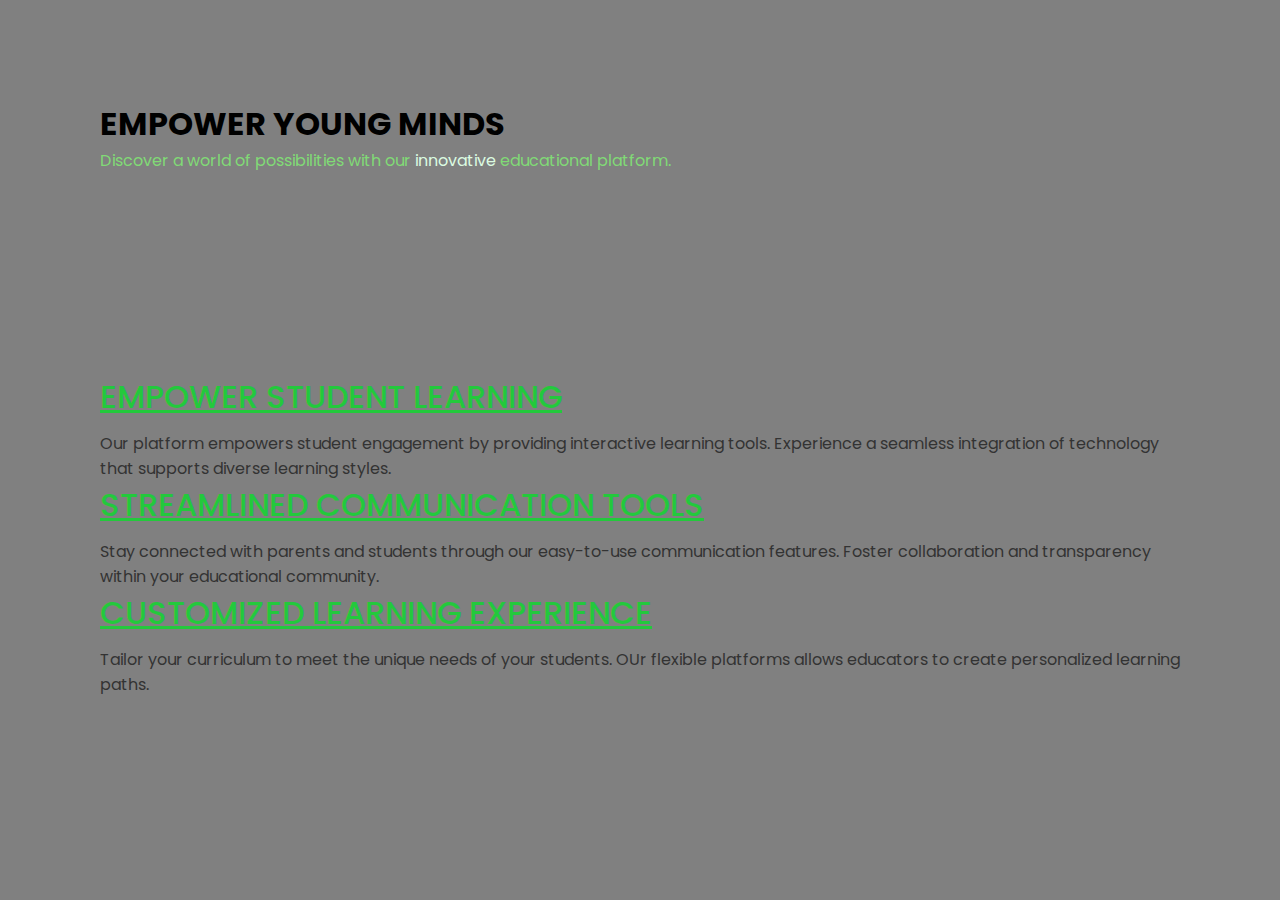
==== 3-Projects/app1/index.html @ 65e7a5f3 "css" ====
<!DOCTYPE html>
<html lang="en">
  <head>
    <meta charset="UTF-8" />
    <meta name="viewport" content="width=device-width, initial-scale=1.0" />
    <title>Empower Young Minds</title>
    <link rel="preconnect" href="https://fonts.googleapis.com" />
    <link rel="preconnect" href="https://fonts.gstatic.com" crossorigin />
    <link
      href="https://fonts.googleapis.com/css2?family=Poppins:wght@100;200;300;400;500;600;700;800;900&display=swap"
      rel="stylesheet"
    />
    <link rel="stylesheet" href="styles.css" />
    <link
      rel="stylesheet"
      href="https://cdnjs.cloudflare.com/ajax/libs/font-awesome/6.0.0/css/all.min.css"
    />
  </head>
  <body>
    <!-- 1. Selectors & Basic Properties - Hero Section -->
    <header class="hero">
      <h1 class="hero__title">EMPOWER YOUNG MINDS</h1>
      <p class="hero__description"> Discover a world of possibilities with our 
        <span id="hero__highlight">innovative</span>
        educational platform.
      </p>
    </header>


    <!-- 2. Fonts - Features Section -->
    <section class="feature">
      <div class="feature__container">
        <div class="feature__item">
          <h2 class="feature__title feature__title--selected"> Empower Student Learning </h2>
          <p> Our platform empowers student engagement by providing interactive learning tools. Experience a seamless integration of technology that supports  diverse learning styles. </p>
        </div>
      </div>
      <div class="feature__container">
        <div class="feature__item">
          <h2 class="feature__title feature__title--selected"> Streamlined Communication Tools </h2>
          <p> Stay connected with parents  and students  through our easy-to-use communication features. Foster  collaboration and transparency  within  your educational community. </p>
        </div>
      </div>
      <div class="feature__container">
        <div class="feature__item">
          <h2 class="feature__title feature__title--selected"> Customized Learning  Experience </h2>
          <p> Tailor your  curriculum  to meet  the unique  needs  of your students.  OUr flexible platforms allows educators  to create personalized learning paths. </p>
        </div>
      </div>

    </section>
  </body>
</html>
---- 3-Projects/app1/styles.css ----
/* ================================ */
/* 1. Selectors & Basic Properties - Hero Section */
/* ================================ */
* {
    margin: 0;
    padding: 0;
}

/* Element Selector */
body {
    font-family: "Poppins", Times, serif;
    background-color: grey; /* #f7f7f7; */
    color: #333;
}

/* Class Selector */
.hero {
    padding: 100px;
}

.hero__title {
    color: black;
}

.hero__description {
    color: #81da76;
}

/* Class Selector */
#hero__highlight {
    color: #dbfbe0;
}

/* ================================ */
/* 2. Fonts - Features Section */
/* ================================ */

.feature {
    padding: 100px;
}

.feature__title  {
    padding: 30x 0; 
}

.feature__title {
    font-size: 2rem;
    font-weight: 500;
    text-transform: uppercase; 
    color: #23c93c;
    margin-bottom: 10px;
}

.feature__title--selected {
    text-decoration: underline;
}

.feature__description {
    /* text-align: right; */
    /* letter-spacing: 0.5rem; */
    /* line-height: 2.4rem; */
    /* word-spacing: 3rem; */
    /* white-spacing: nowrap; */
}
/* ================================ */
/* 3. Colors - Call to Action Section */
/* ================================ */

/* ================================ */
/* 5. Flex - Programs Section */
/* ================================ */

/* ================================ */
/* 6. HTML Elements & Images - Form Section */
/* ================================ */

/* ================================ */
/* 8. Images and Final Styling */
/* ================================ */

/* ================================ */
/* 9. Navbar and Footer Section */
/* ================================ */
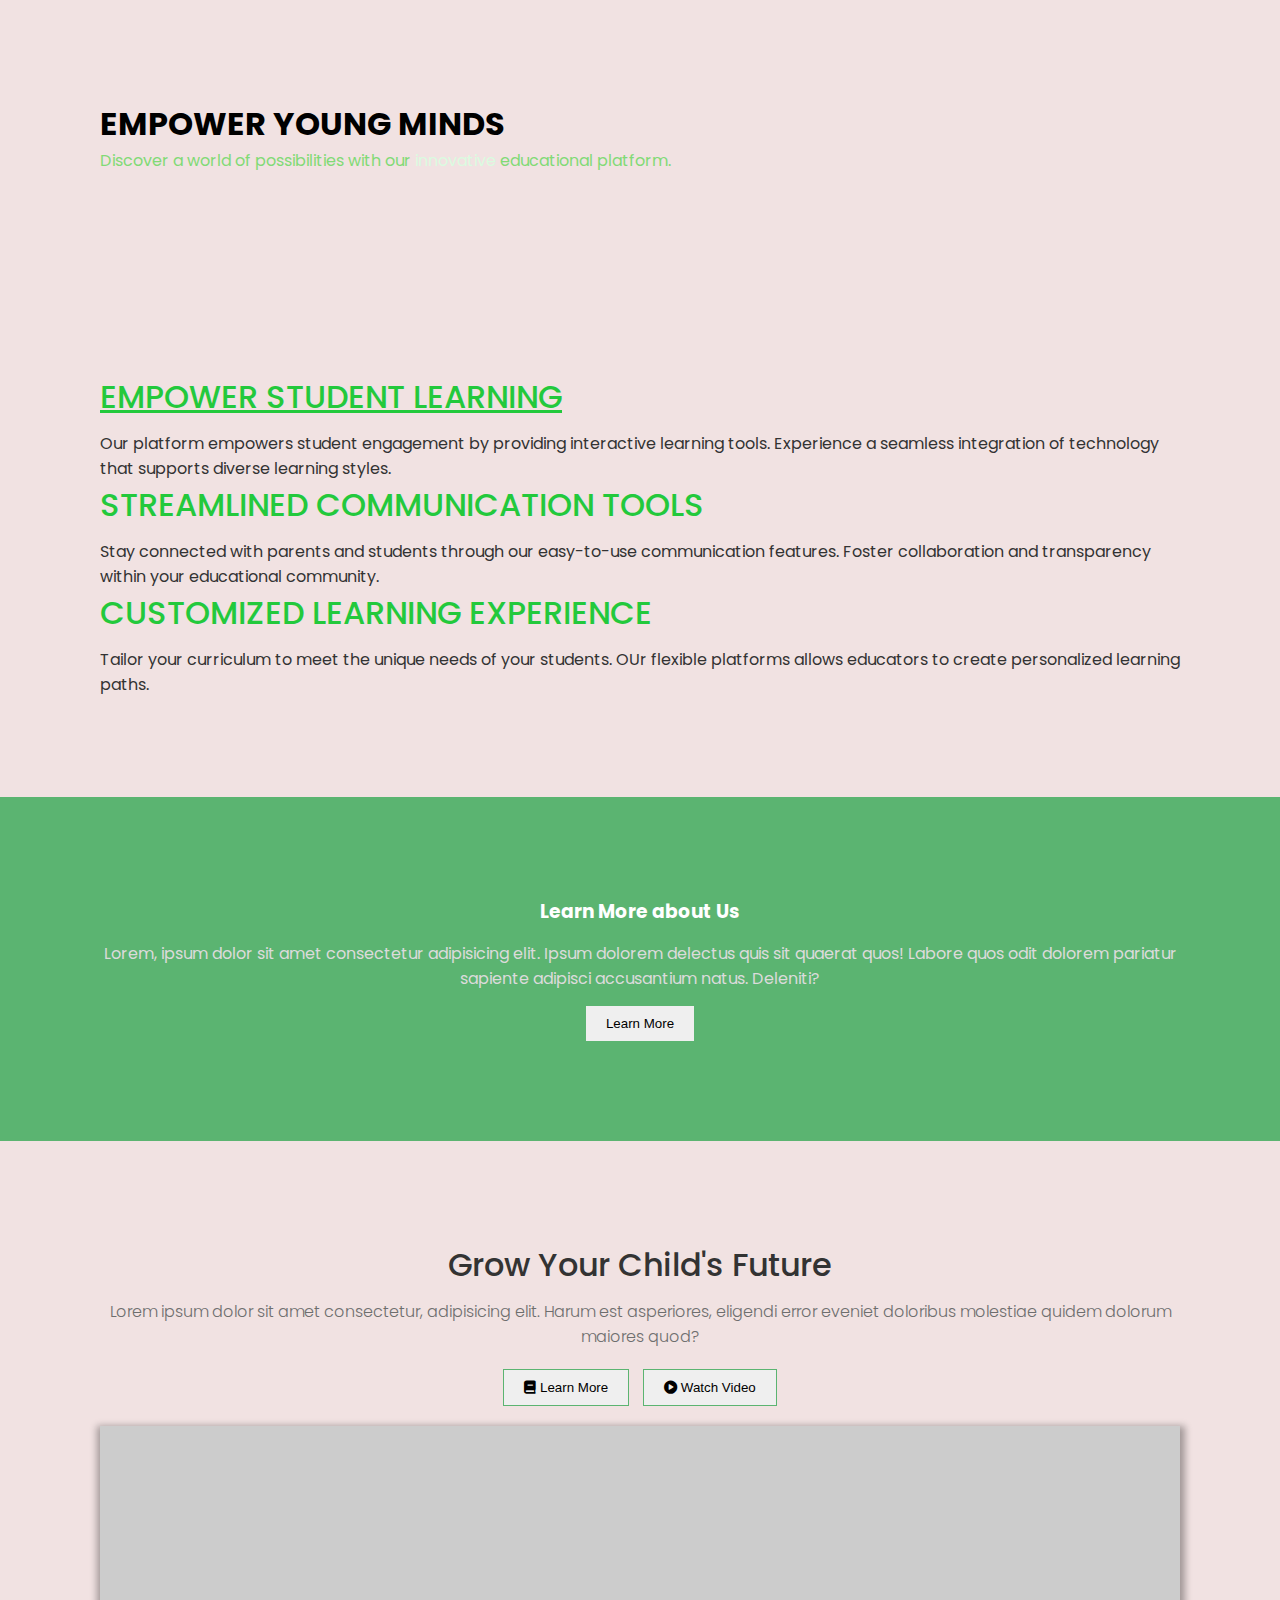
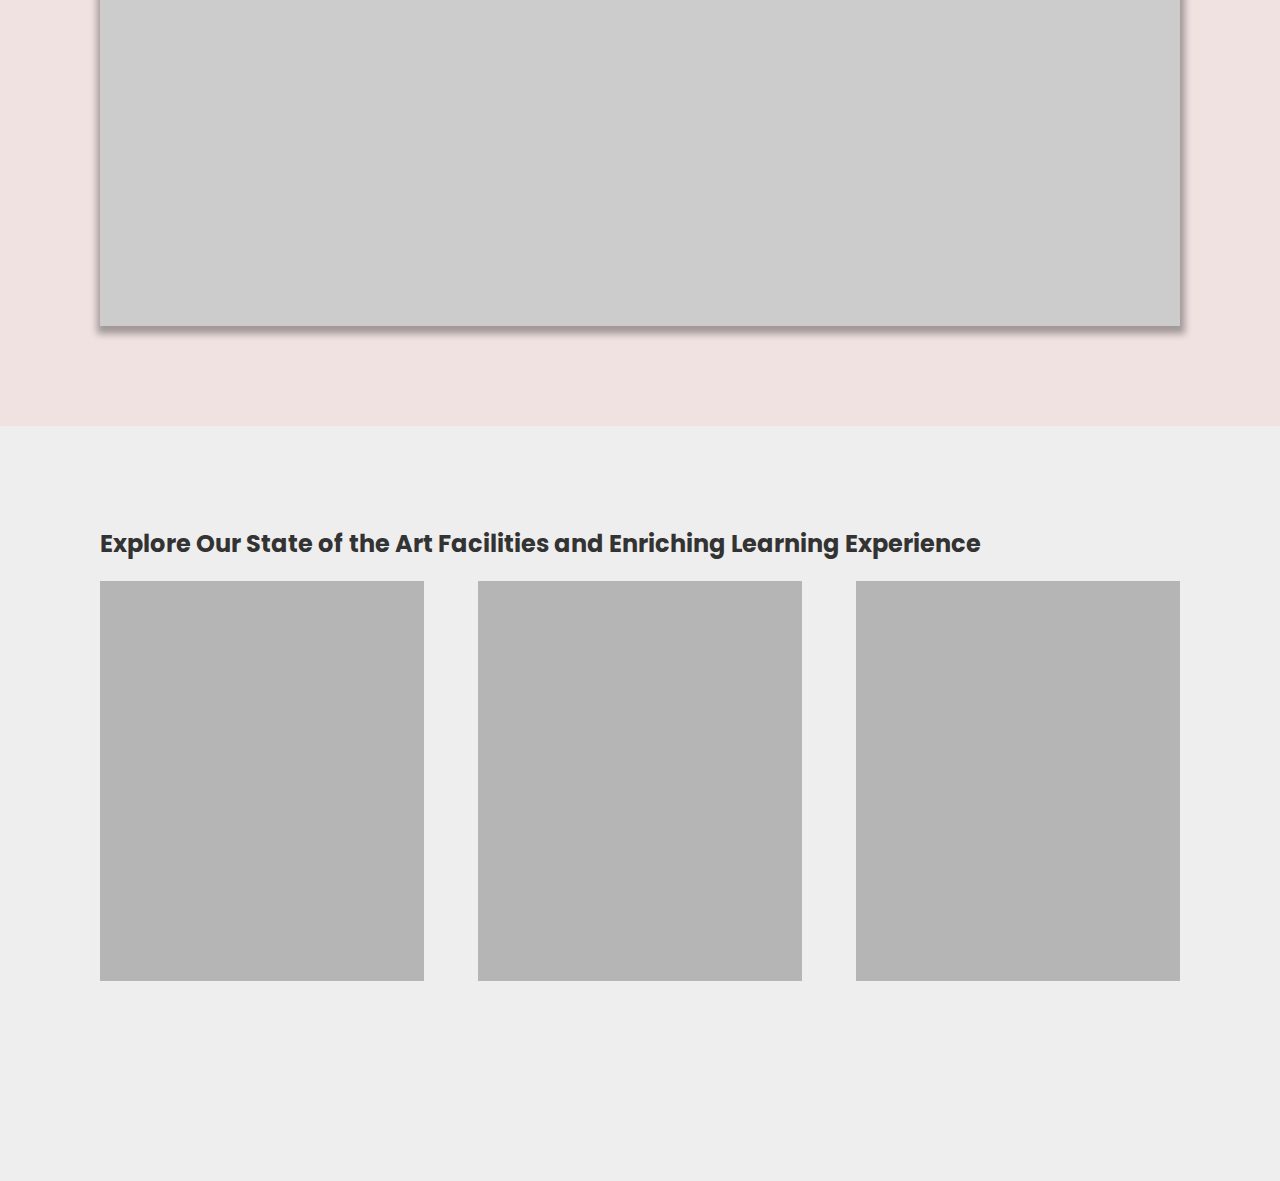
==== commit 3df91285: "colors, box Model, Flexbox in CSS" ====
--- a/3-Projects/app1/index.html
+++ b/3-Projects/app1/index.html
@@ -37,17 +37,52 @@
       </div>
       <div class="feature__container">
         <div class="feature__item">
-          <h2 class="feature__title feature__title--selected"> Streamlined Communication Tools </h2>
+          <h2 class="feature__title"> Streamlined Communication Tools </h2>
           <p> Stay connected with parents  and students  through our easy-to-use communication features. Foster  collaboration and transparency  within  your educational community. </p>
         </div>
       </div>
       <div class="feature__container">
         <div class="feature__item">
-          <h2 class="feature__title feature__title--selected"> Customized Learning  Experience </h2>
+          <h2 class="feature__title"> Customized Learning  Experience </h2>
           <p> Tailor your  curriculum  to meet  the unique  needs  of your students.  OUr flexible platforms allows educators  to create personalized learning paths. </p>
         </div>
       </div>
+    </section>
 
-    </section>
+    <!-- 3. Colors - Call to Action Section -->
+     <section class="cta">
+      <h3 class="cta__title">Learn More about Us</h3>
+        <p class="cta__description">
+          Lorem, ipsum dolor sit amet consectetur adipisicing elit. Ipsum dolorem delectus quis sit quaerat quos! Labore quos odit dolorem pariatur sapiente adipisci accusantium natus. Deleniti?
+        </p>
+        <button class="cta__button cta__button--primary">Learn More</button>
+     </section>
+
+     <!-- 4. Box Model- Video Section  -->
+      <section class="video">
+        <h3 class="video__title"> Grow Your Child's Future </h3>
+        <p class="video__description">Lorem ipsum dolor sit amet consectetur, adipisicing elit. Harum est asperiores, eligendi error eveniet doloribus molestiae quidem dolorum maiores quod?</p>
+        <div class="video__controls">
+          <button class="video__button video__button--primary">
+            <i class="fas fa-book"></i> Learn More
+          </button>
+          <button class="video__button video__button--secondary">
+            <i class="fas fa-play-circle"></i> Watch Video
+          </button>
+        </div>
+        <div class="video__container"></div>
+      </section>
+
+      <!-- 5. Flex - Programs Section -->
+       <section class="programs">
+        <h2>
+          Explore Our State of the Art Facilities and Enriching Learning Experience 
+        </h2>
+        <div class="programs__cards">
+          <div class="programs__card"></div>
+          <div class="programs__card"></div>
+          <div class="programs__card"></div>
+        </div>
+       </section>
   </body>
 </html>
--- a/3-Projects/app1/styles.css
+++ b/3-Projects/app1/styles.css
@@ -1,15 +1,18 @@
 /* ================================ */
 /* 1. Selectors & Basic Properties - Hero Section */
 /* ================================ */
+
+/* Universal Selector */
 * {
+    padding: 0;
     margin: 0;
-    padding: 0;
+    box-sizing: border-box;
 }
 
 /* Element Selector */
 body {
     font-family: "Poppins", Times, serif;
-    background-color: grey; /* #f7f7f7; */
+    background-color: #f1e2e2; 
     color: #333;
 }
 
@@ -65,10 +68,96 @@
 /* ================================ */
 /* 3. Colors - Call to Action Section */
 /* ================================ */
+.cta {
+    padding: 100px;
+    background-color: #5bb471;
+    color: #fff;
+    text-align: center;
+}
+
+.cta__description {
+    padding: 15px 0;
+    color: #dbdbdb;
+}
+
+button {
+    color: none;
+    border: none;
+}
+
+.cta__button {
+    padding: 10px 20px;
+}
+
+/* ================================ */
+/* 3. 4. Box Model- Video Section */
+/* ================================ */
+.video{
+    text-align: center;
+    padding: 100px;
+    font-weight: 500;
+}
+
+.video__title {
+    font-size: 32px;
+    font-weight: 500;
+}
+
+.video__description {
+    margin-top: 10px;
+    font-weight: 300;
+    color: #6e6e6e;
+}
+
+.video__controls {
+    margin-top: 20px;
+}
+
+.video__button {
+    border: 1px solid #5bb471;
+    background-color: none;
+    padding: 10px 20px;
+}
+
+.video__button--primary {
+    margin-right: 10px;
+}
+
+.video__container {
+    margin-top : 20px;
+    background-color: #ccc; 
+    width: 100%;
+    height: 500px;
+    box-shadow: 1px 4px 7px 4px rgba(0, 0, 0, 0.33);
+}
+
+
 
 /* ================================ */
 /* 5. Flex - Programs Section */
 /* ================================ */
+
+.programs {
+    padding: 100px;
+    background-color: #eee;
+    padding-bottom: 200px;
+
+}
+
+.programs__cards {
+    display: flex;
+    justify-content: space-between;
+    /* align-items: center; */
+    gap: 20px;
+    margin-top: 20px;
+}
+
+.programs__card {
+    background-color: #b5b5b5;
+    padding: 30px;
+    flex-basis: 30%;
+    height: 400px;
+}
 
 /* ================================ */
 /* 6. HTML Elements & Images - Form Section */
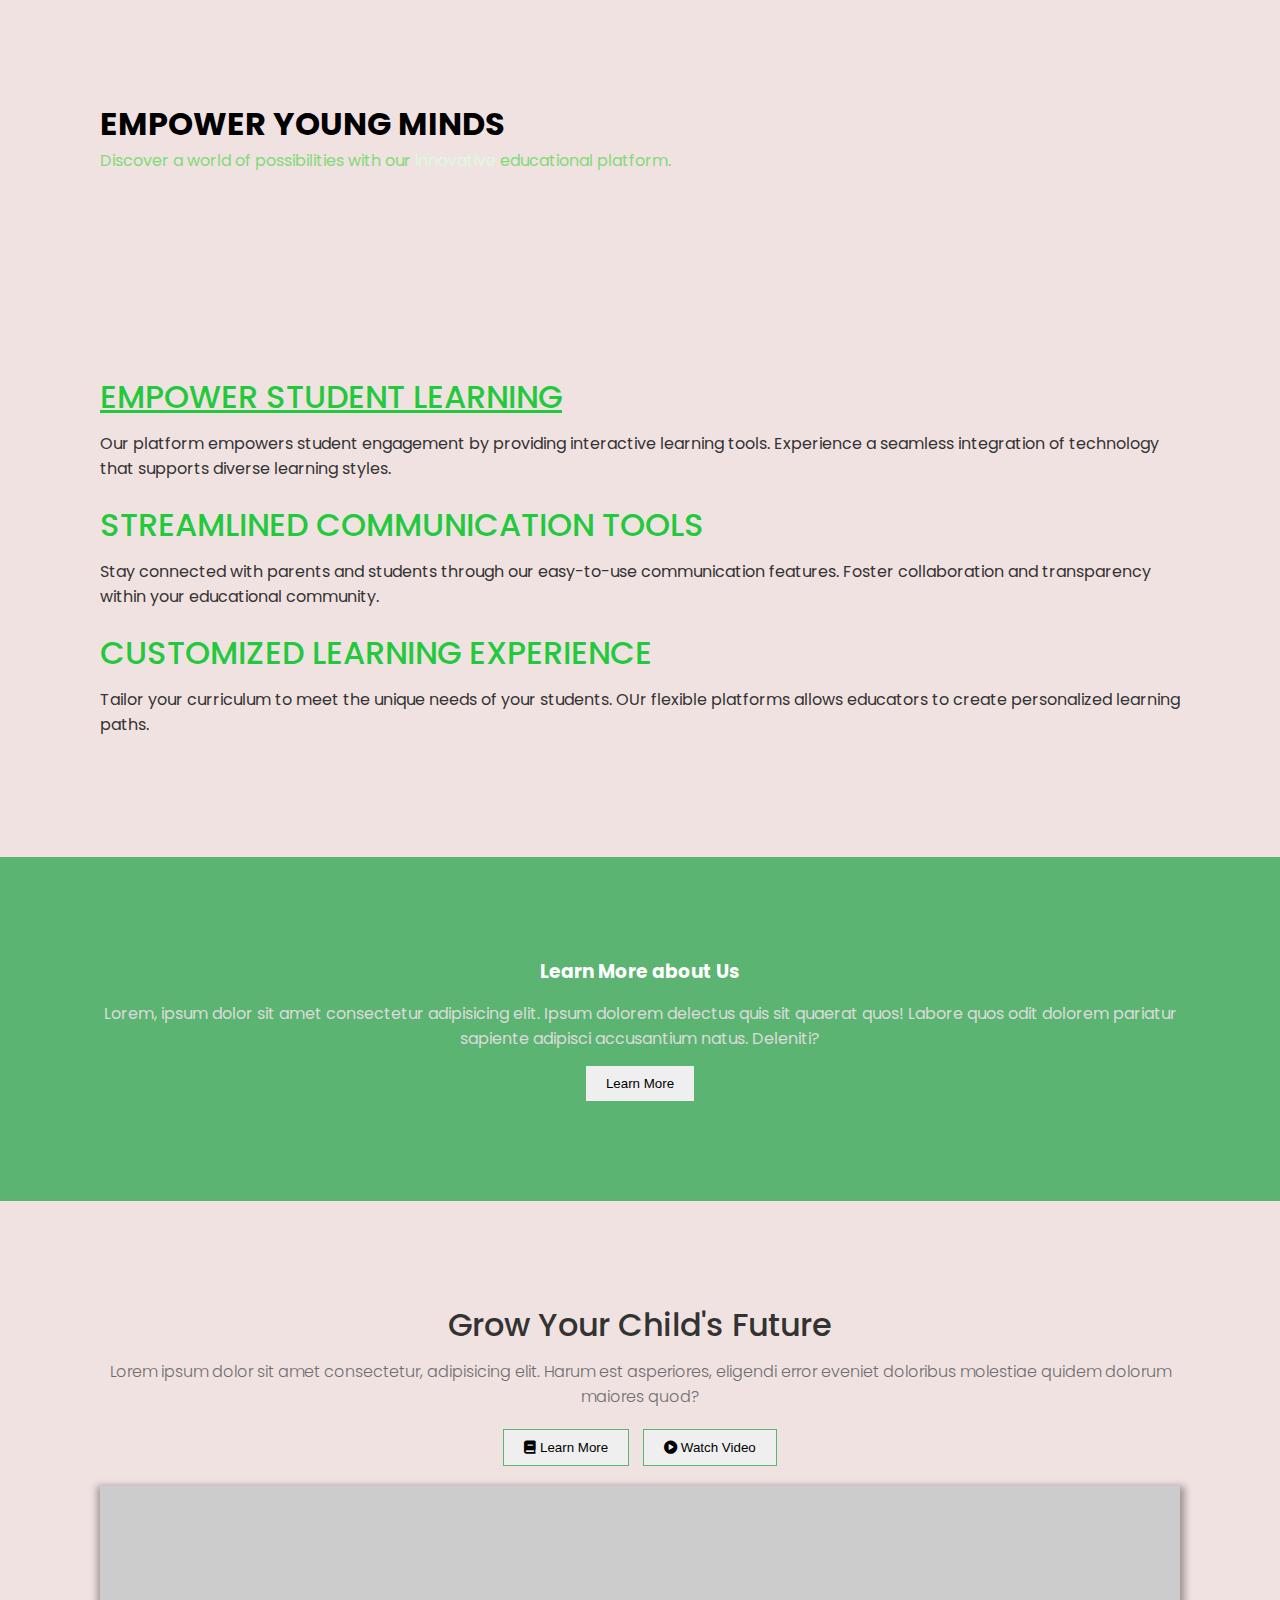
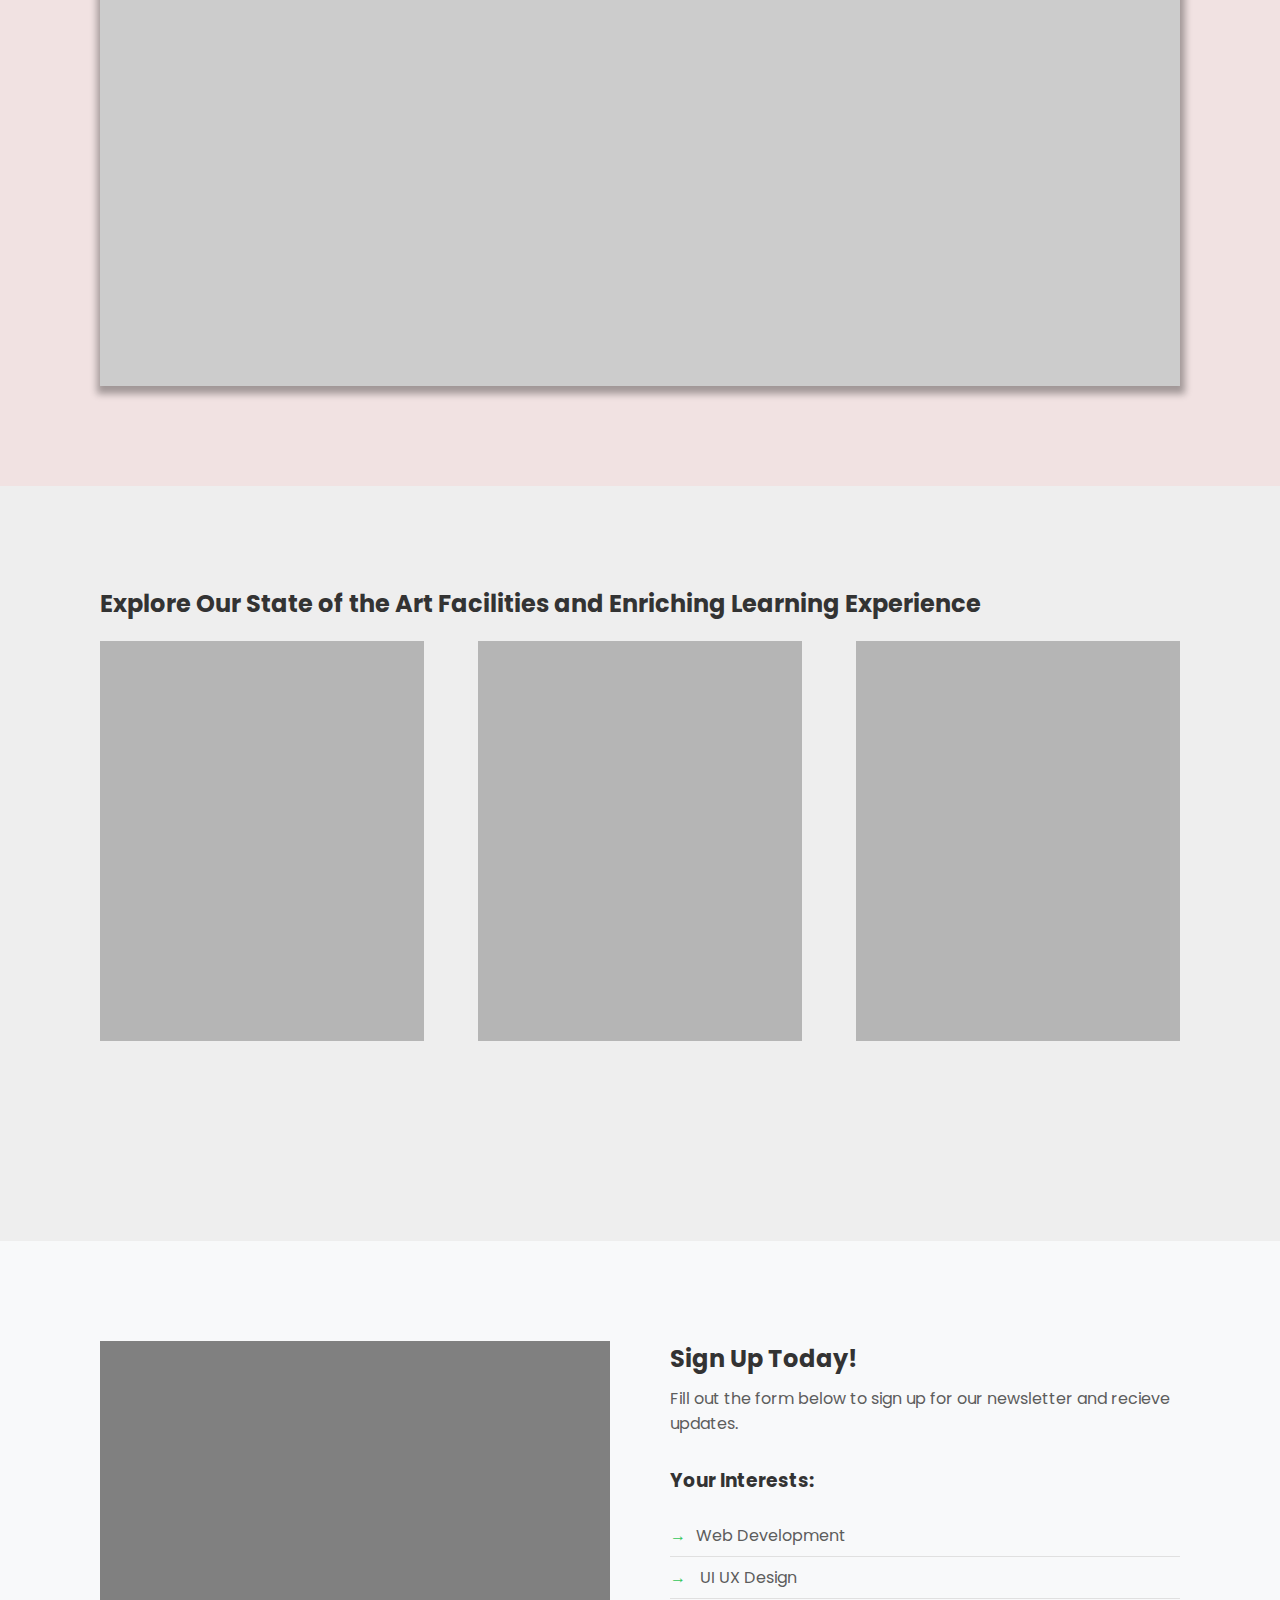
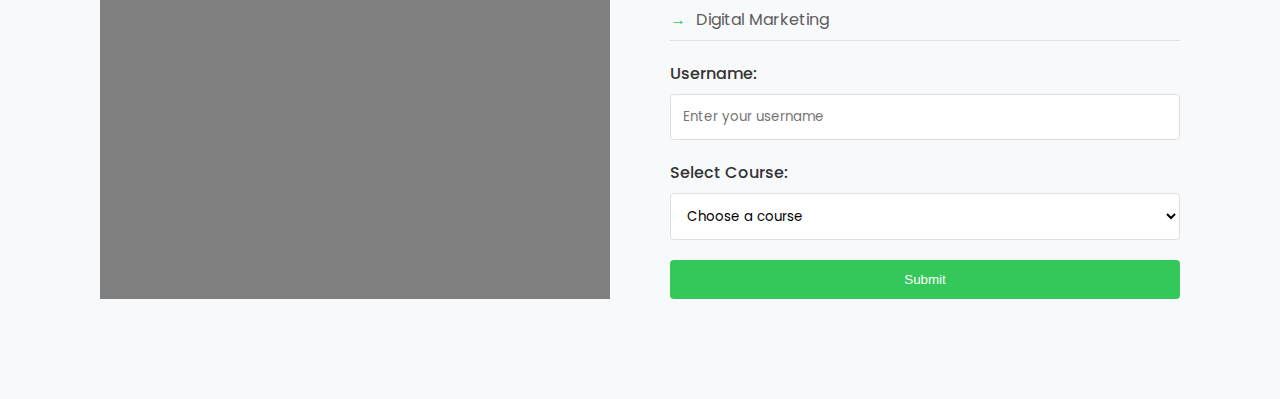
==== commit 027d21af: "css forum" ====
--- a/3-Projects/app1/index.html
+++ b/3-Projects/app1/index.html
@@ -84,5 +84,42 @@
           <div class="programs__card"></div>
         </div>
        </section>
+
+       <!-- 6. HTML Elements & Images - Form Section  -->
+        <section class="element">
+          <div class="element__left">
+            <div class="element__placeholder">  
+            </div>
+          </div>
+          <div class="element__right">
+            <h2>Sign Up Today!</h2>
+            <p class="element__subtitle">Fill out the form below to sign up for our newsletter and recieve updates.</p>
+            <form class="element__form">
+              <h3>Your Interests:</h3>
+              <ul class="element__list">
+                <li class="element__list-item">Web Development</li>
+                <li class="element__list-item"> UI UX Design</li>
+                <li class="element__list-item">Digital Marketing</li>
+              </ul>
+
+              <div class="element__form-group">
+                <label for="username"> Username: </label>
+                <input type="text" id="username" placeholder="Enter your username">
+              </div>
+
+              <div class="element__form-group">
+                <label for="username"> Select Course: </label>
+                <select  id="course">
+                  <option value="">Choose a course</option>
+                  <option value="web">Web Development</option>
+                  <option value="ui">UI UX Design</option>
+                  <option value="digital">Digital Marketing</option>
+                </select>
+              </div>
+
+              <button type="submit" class="element__button">Submit</button>
+            </form>
+          </div>
+        </section>
   </body>
 </html>
--- a/3-Projects/app1/styles.css
+++ b/3-Projects/app1/styles.css
@@ -40,6 +40,10 @@
 
 .feature {
     padding: 100px;
+}
+
+.feature__container{
+    margin-bottom: 20px;
 }
 
 .feature__title  {
@@ -162,6 +166,106 @@
 /* ================================ */
 /* 6. HTML Elements & Images - Form Section */
 /* ================================ */
+.element {
+    display: flex;
+    justify-content: space-between;
+    padding: 100px;
+    gap: 60px;
+    background-color: #f8f9fa;
+}
+
+.element__left {
+    flex: 1;
+}
+
+.element__right {
+    flex: 1;
+}
+
+.element__subtitle {
+    color: #5d5d5d;
+    margin-top: 10px;
+    margin-bottom: 30px;
+}
+
+.element__form {
+    display: flex;
+    flex-direction: column;
+    gap: 20px;
+}
+
+.element__placeholder {
+    background-color: grey;
+    width: 100%;
+    height: 100%;
+}
+
+.element__list {
+    list-style-type: none;
+    padding-left: 0;
+}
+
+.element__list-item {
+    padding: 8px 0;
+    border-bottom: 1px solid #e0e0e0;
+    color: #5d5d5d;
+}
+
+.element__list-item:before {
+    content: "→";
+    margin-right: 10px;
+    color: #34c759;
+}
+
+.element__form-group {
+    display: flex;
+    flex-direction: column;
+    gap: 8px;
+}
+
+.element__form-group label {
+    color: #333;
+    font-weight: 500;
+}
+
+.element__form-group input,
+.element__form-group select {
+    padding: 12px;
+    border: 1px solid #e0e0e0;
+    border-radius: 4px;
+    font-family: inherit;
+}
+
+.element__form-group input:focus,
+.element__form-group select:focus {
+    outline: none;
+    border-color: #34c759;
+    box-shadow: 0 0 0 2px rgba(52, 199, 89, 0.2);
+}
+
+.element__form-group select {
+    cursor: pointer;
+    background-color: white;
+}
+
+.element__form-group option {
+    padding: 8px;
+}
+
+.element__button {
+    background-color: #34c759;
+    color: white;
+    padding: 12px 24px;
+    border: none;
+    border-radius: 4px;
+    cursor: pointer;
+    font-weight: 500;
+    transition: background-color 0.2s;
+}
+
+.element__button:hover {
+    background-color: #2db14e;
+}
 
 /* ================================ */
 /* 8. Images and Final Styling */
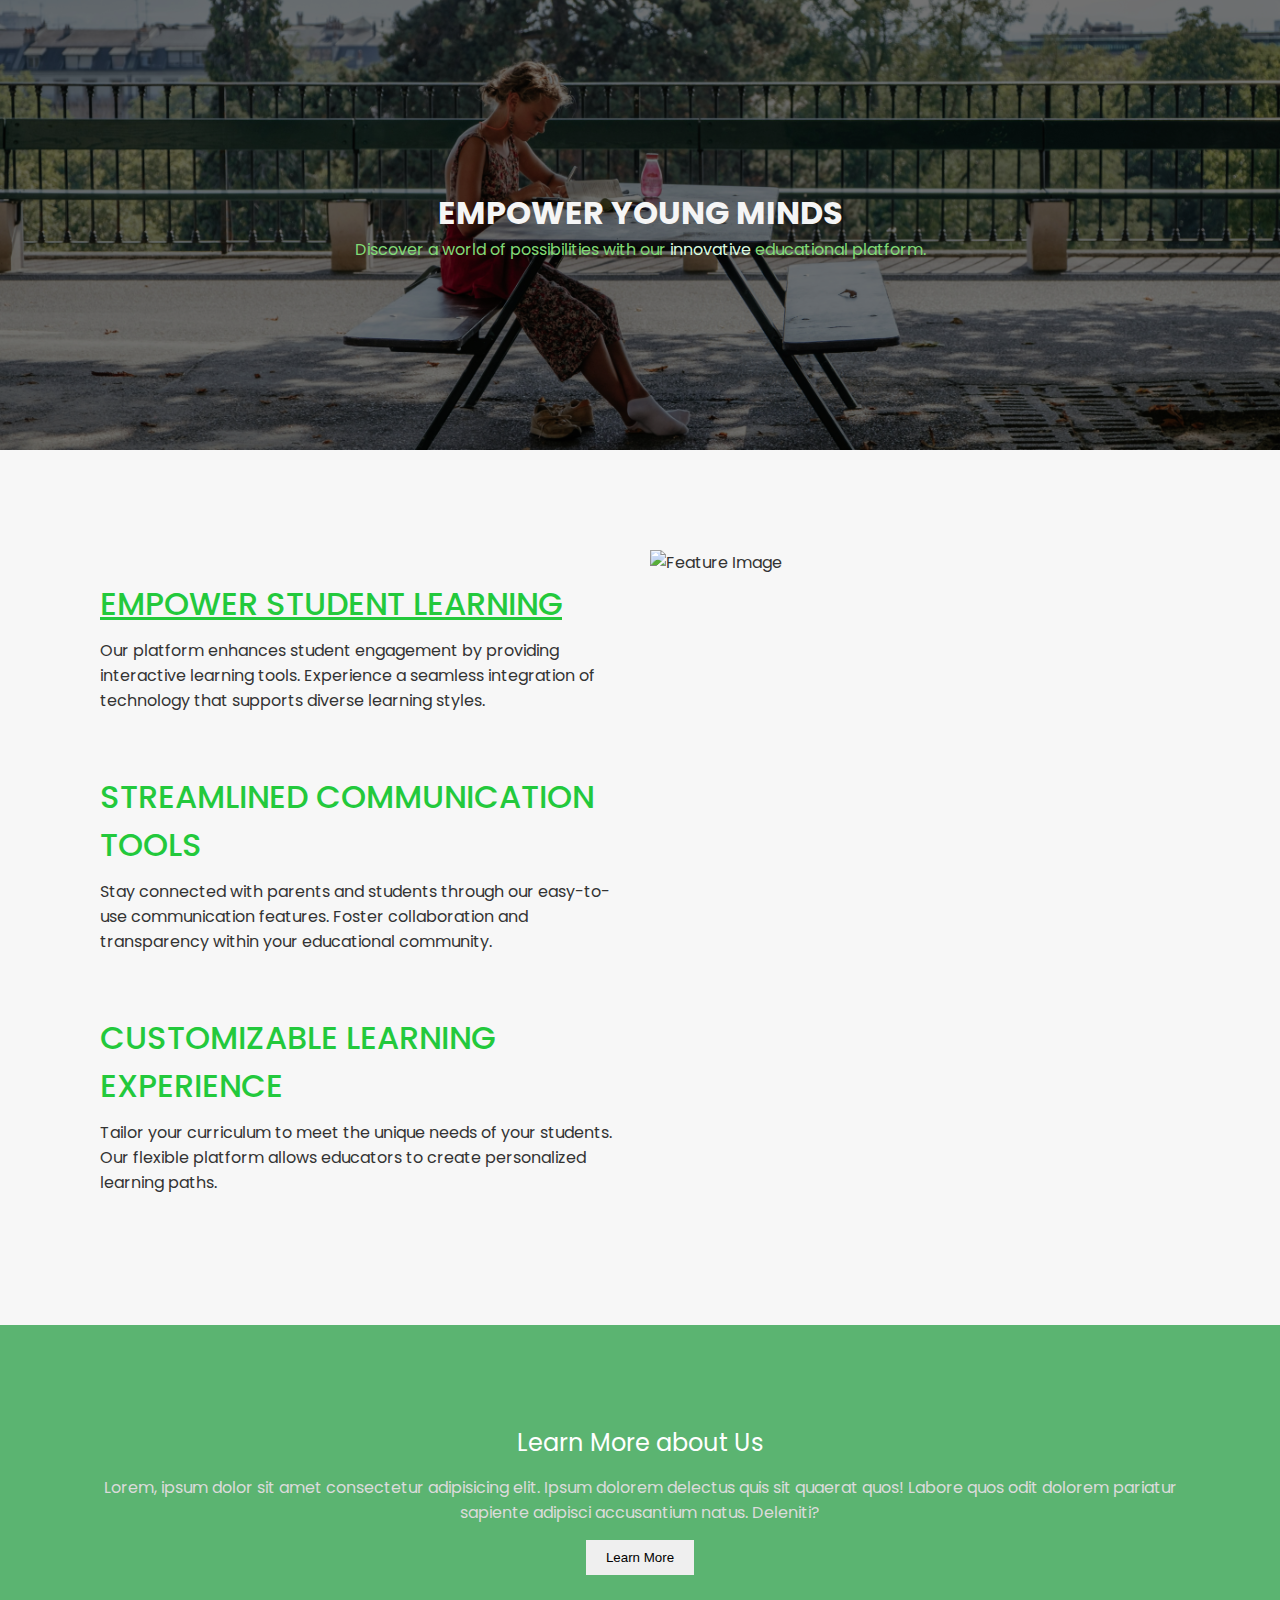
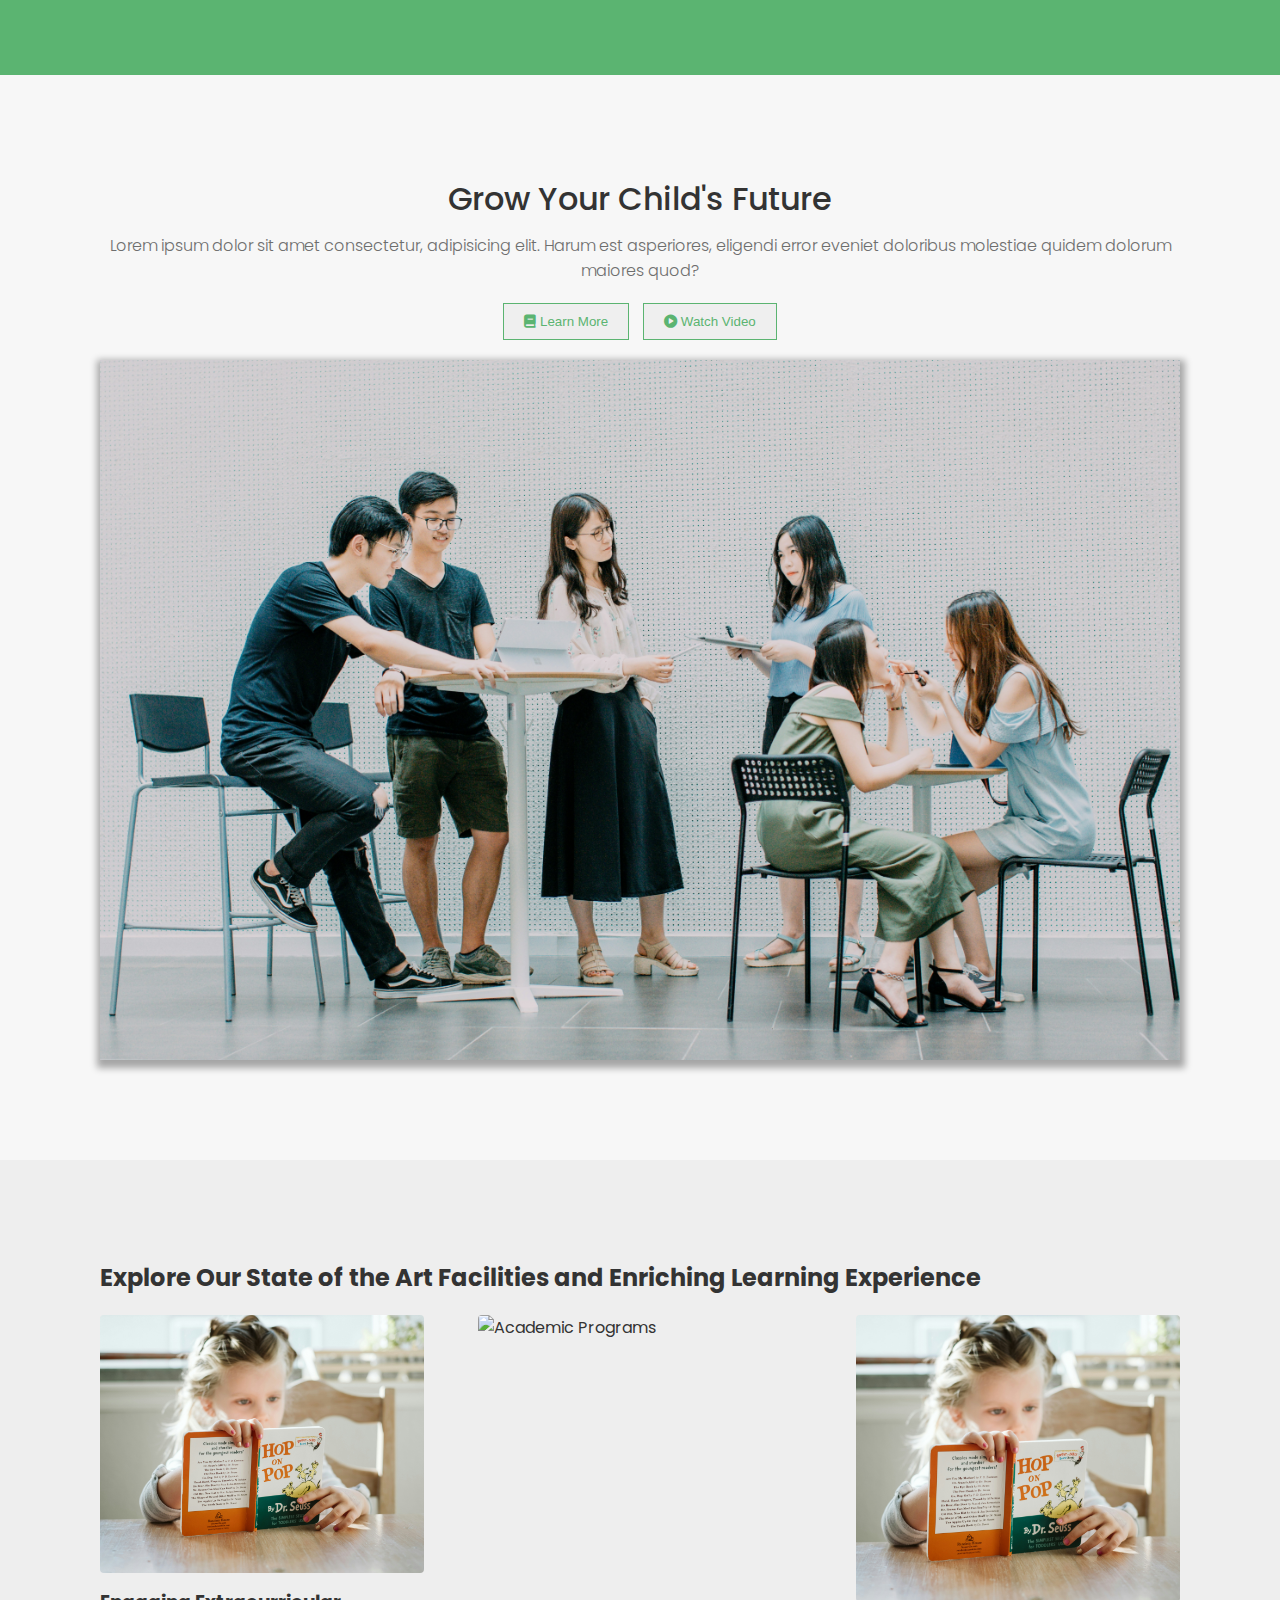
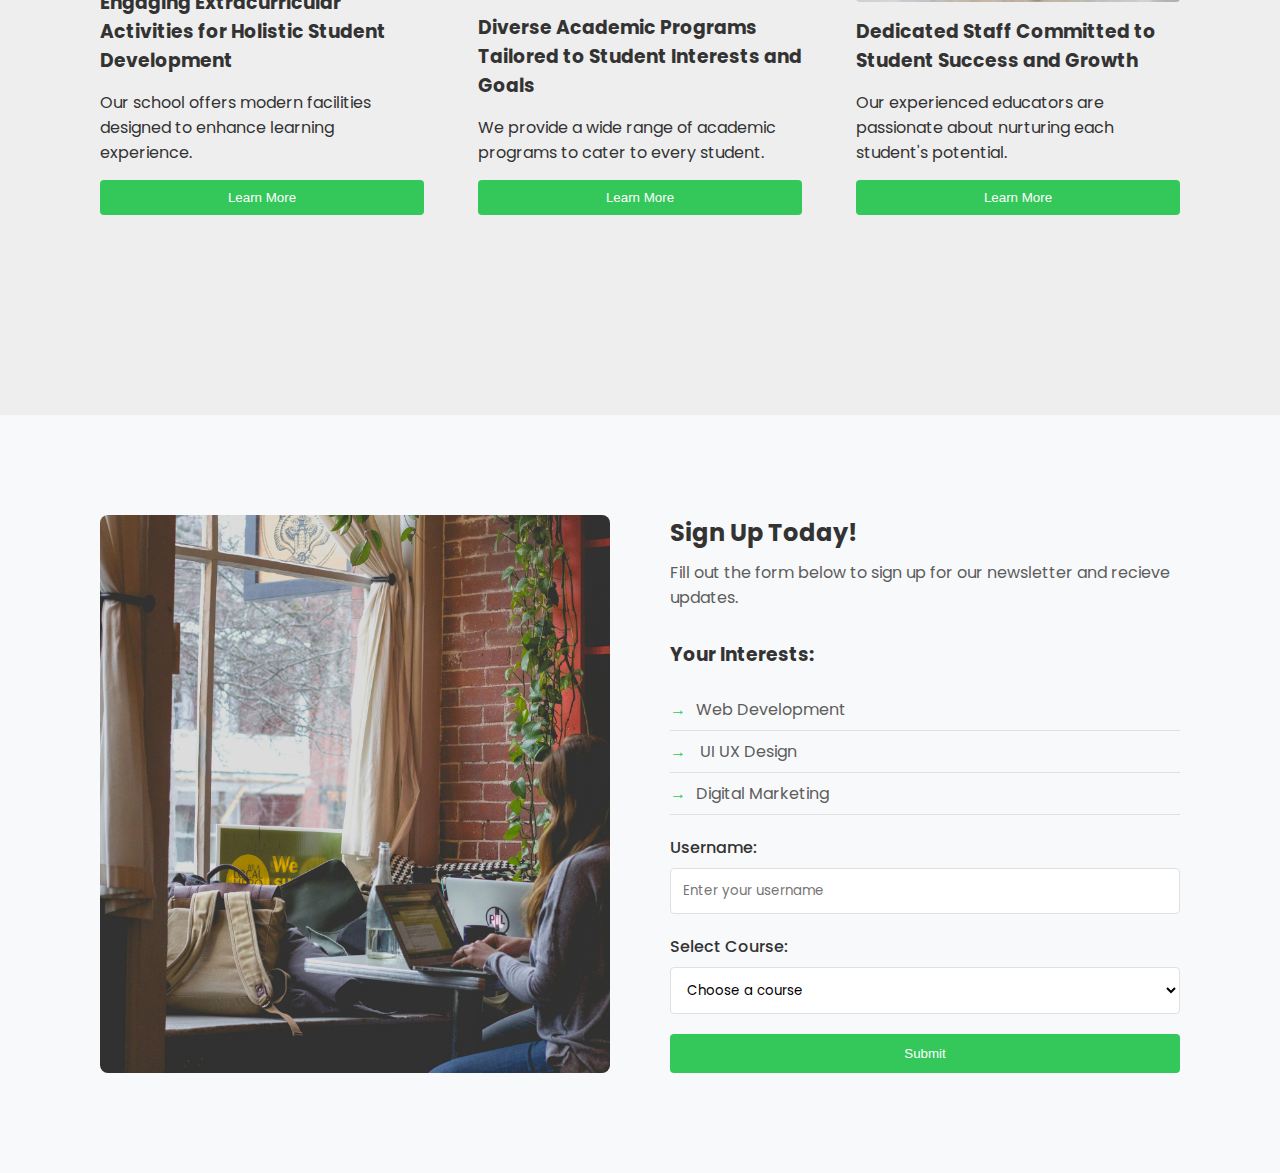
==== commit 232ff1a5: "Finalizing Images & internal content" ====
--- a/3-Projects/app1/index.html
+++ b/3-Projects/app1/index.html
@@ -31,21 +31,39 @@
     <section class="feature">
       <div class="feature__container">
         <div class="feature__item">
-          <h2 class="feature__title feature__title--selected"> Empower Student Learning </h2>
-          <p> Our platform empowers student engagement by providing interactive learning tools. Experience a seamless integration of technology that supports  diverse learning styles. </p>
+          <h2 class="feature__title feature__title--selected">
+            Empower Student Learning
+          </h2>
+          <p class="feature__description">
+            Our platform enhances student engagement by providing interactive
+            learning tools. Experience a seamless integration of technology that
+            supports diverse learning styles.
+          </p>
+        </div>
+        <div class="feature__item">
+          <h2 class="feature__title">Streamlined Communication Tools</h2>
+          <p class="feature__description">
+            Stay connected with parents and students through our easy-to-use
+            communication features. Foster collaboration and transparency within
+            your educational community.
+          </p>
+        </div>
+        <div class="feature__item">
+          <h2 class="feature__title">Customizable Learning Experience</h2>
+          <p class="feature__description">
+            Tailor your curriculum to meet the unique needs of your students.
+            Our flexible platform allows educators to create personalized
+            learning paths.
+          </p>
         </div>
       </div>
-      <div class="feature__container">
-        <div class="feature__item">
-          <h2 class="feature__title"> Streamlined Communication Tools </h2>
-          <p> Stay connected with parents  and students  through our easy-to-use communication features. Foster  collaboration and transparency  within  your educational community. </p>
-        </div>
-      </div>
-      <div class="feature__container">
-        <div class="feature__item">
-          <h2 class="feature__title"> Customized Learning  Experience </h2>
-          <p> Tailor your  curriculum  to meet  the unique  needs  of your students.  OUr flexible platforms allows educators  to create personalized learning paths. </p>
-        </div>
+
+      <div class="feature__image-container">
+        <img
+          class="feature__image"
+          src="images/features.jpg"
+          alt="Feature Image"
+        />
       </div>
     </section>
 
@@ -74,22 +92,62 @@
       </section>
 
       <!-- 5. Flex - Programs Section -->
-       <section class="programs">
+      <section class="programs">
         <h2>
-          Explore Our State of the Art Facilities and Enriching Learning Experience 
+          Explore Our State of the Art Facilities and Enriching Learning
+          Experience
         </h2>
         <div class="programs__cards">
-          <div class="programs__card"></div>
-          <div class="programs__card"></div>
-          <div class="programs__card"></div>
+          <div class="programs__card">
+            <img
+              class="programs__card-img"
+              src="images/program1.jpg"
+              alt="Learning Activities"
+            />
+            <h3>
+              Engaging Extracurricular Activities for Holistic Student Development
+            </h3>
+            <p>
+              Our school offers modern facilities designed to enhance learning
+              experience.
+            </p>
+            <button class="programs__button">Learn More</button>
+          </div>
+          <div class="programs__card">
+            <img
+              class="programs__card-img"
+              src="images/program2.jpg"
+              alt="Academic Programs"
+            />
+            <h3>
+              Diverse Academic Programs Tailored to Student Interests and Goals
+            </h3>
+            <p>
+              We provide a wide range of academic programs to cater to every
+              student.
+            </p>
+            <button class="programs__button">Learn More</button>
+          </div>
+          <div class="programs__card">
+            <img
+              class="programs__card-img"
+              src="images/program1.jpg"
+              alt="Learning Activities"
+            />
+            <h3>Dedicated Staff Committed to Student Success and Growth</h3>
+            <p>
+              Our experienced educators are passionate about nurturing each
+              student's potential.
+            </p>
+            <button class="programs__button">Learn More</button>
+          </div>
         </div>
-       </section>
+      </section>
 
        <!-- 6. HTML Elements & Images - Form Section  -->
         <section class="element">
           <div class="element__left">
-            <div class="element__placeholder">  
-            </div>
+            <img class="element__image" src="images/formimage.jpg" alt="Form Image" />
           </div>
           <div class="element__right">
             <h2>Sign Up Today!</h2>
--- a/3-Projects/app1/styles.css
+++ b/3-Projects/app1/styles.css
@@ -12,7 +12,7 @@
 /* Element Selector */
 body {
     font-family: "Poppins", Times, serif;
-    background-color: #f1e2e2; 
+    background-color: #f7f7f7; 
     color: #333;
 }
 
@@ -22,7 +22,7 @@
 }
 
 .hero__title {
-    color: black;
+    color: #f5f5f5;
 }
 
 .hero__description {
@@ -37,38 +37,34 @@
 /* ================================ */
 /* 2. Fonts - Features Section */
 /* ================================ */
-
 .feature {
     padding: 100px;
 }
-
-.feature__container{
-    margin-bottom: 20px;
-}
-
-.feature__title  {
-    padding: 30x 0; 
-}
-
+  
+.feature__item {
+    padding: 30px 0;
+}
+  
 .feature__title {
     font-size: 2rem;
     font-weight: 500;
-    text-transform: uppercase; 
+    text-transform: uppercase;
     color: #23c93c;
     margin-bottom: 10px;
 }
-
+  
 .feature__title--selected {
     text-decoration: underline;
 }
-
+  
 .feature__description {
     /* text-align: right; */
     /* letter-spacing: 0.5rem; */
     /* line-height: 2.4rem; */
     /* word-spacing: 3rem; */
-    /* white-spacing: nowrap; */
-}
+    /* white-space: pre-wrap; */
+}
+
 /* ================================ */
 /* 3. Colors - Call to Action Section */
 /* ================================ */
@@ -270,6 +266,121 @@
 /* ================================ */
 /* 8. Images and Final Styling */
 /* ================================ */
+.hero {
+    height: 50vh;
+    background-image: url("images/hero.jpg");
+    background-size: cover;
+    background-position: center;
+    background-color: rgba(0, 0, 0, 0.55);
+    background-blend-mode: overlay;
+    text-align: center;
+    align-content: center;
+}
+  
+.feature {
+    display: flex;
+    justify-content: space-between;
+    gap: 20px;
+}
+  
+.feature__container {
+    flex-basis: 50%;
+}
+  
+.feature__image-container {
+    flex-basis: 50%;
+}
+  
+.feature__image {
+    width: 100%;
+    height: 100%;
+    object-fit: cover;
+}
+  
+.cta__title {
+    font-size: 24px;
+    font-weight: 400;
+}
+  
+.cta__button--primary:hover {
+    background-color: #d0d0d0;
+    cursor: pointer;
+}
+  
+.video__button--primary {
+    color: #5bb471;
+}
+
+.video__button--primary:hover {
+    background-color: #5bb471;
+    color: white;
+    cursor: pointer;
+}
+  
+.video__button--secondary {
+    color: #5bb471;
+}
+.video__button--secondary:hover {
+    background-color: #5bb471;
+    color: white;
+    cursor: pointer;
+}
+  
+.video__container {
+    background-image: url("images/video.jpg");
+    background-size: cover;
+    background-position: center;
+    background-blend-mode: overlay;
+    background-color: rgba(0, 0, 0, 0.05);
+    height: 700px;
+}
+  
+.programs__card {
+    background: none;
+    padding: 0;
+    flex-basis: 30%;
+    display: flex;
+    flex-direction: column;
+    justify-content: space-between;
+    gap: 15px;
+    height: 500px;
+    border-radius: 8px;
+}
+  
+.programs__card-img {
+    width: 100%;
+    height: 700px;
+    min-height: 200px;
+    object-fit: cover;
+    border-radius: 4px;
+}
+  
+.programs__card-description {
+    color: #6e6e6e;
+    font-weight: 300;
+    margin-bottom: 15px;
+}
+  
+.programs__button {
+    background-color: #34c759;
+    color: white;
+    padding: 10px 20px;
+    border-radius: 4px;
+    cursor: pointer;
+    margin-top: auto;
+}
+  
+.programs__button:hover {
+    background-color: #2db14e;
+}
+  
+.element__image {
+    width: 100%;
+    height: 100%;
+    object-fit: cover;
+    border-radius: 8px;
+}
+
 
 /* ================================ */
 /* 9. Navbar and Footer Section */
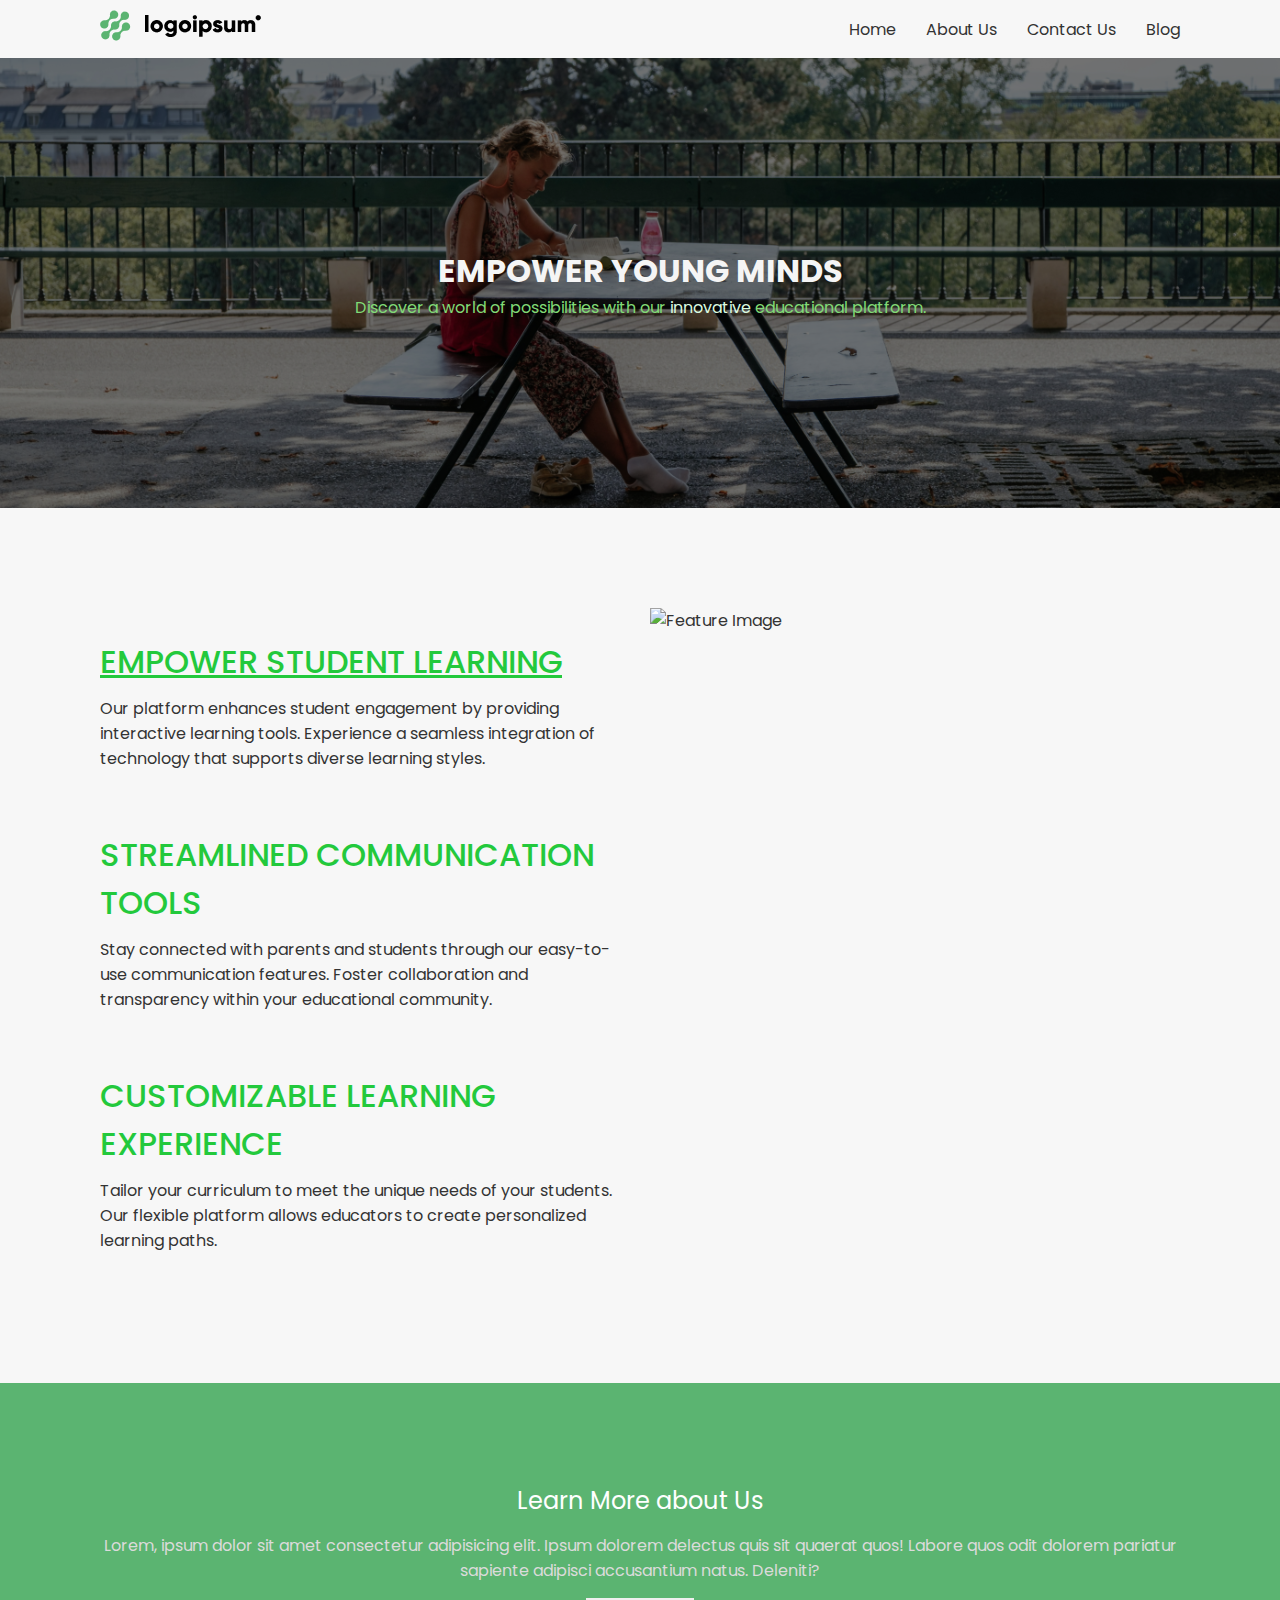
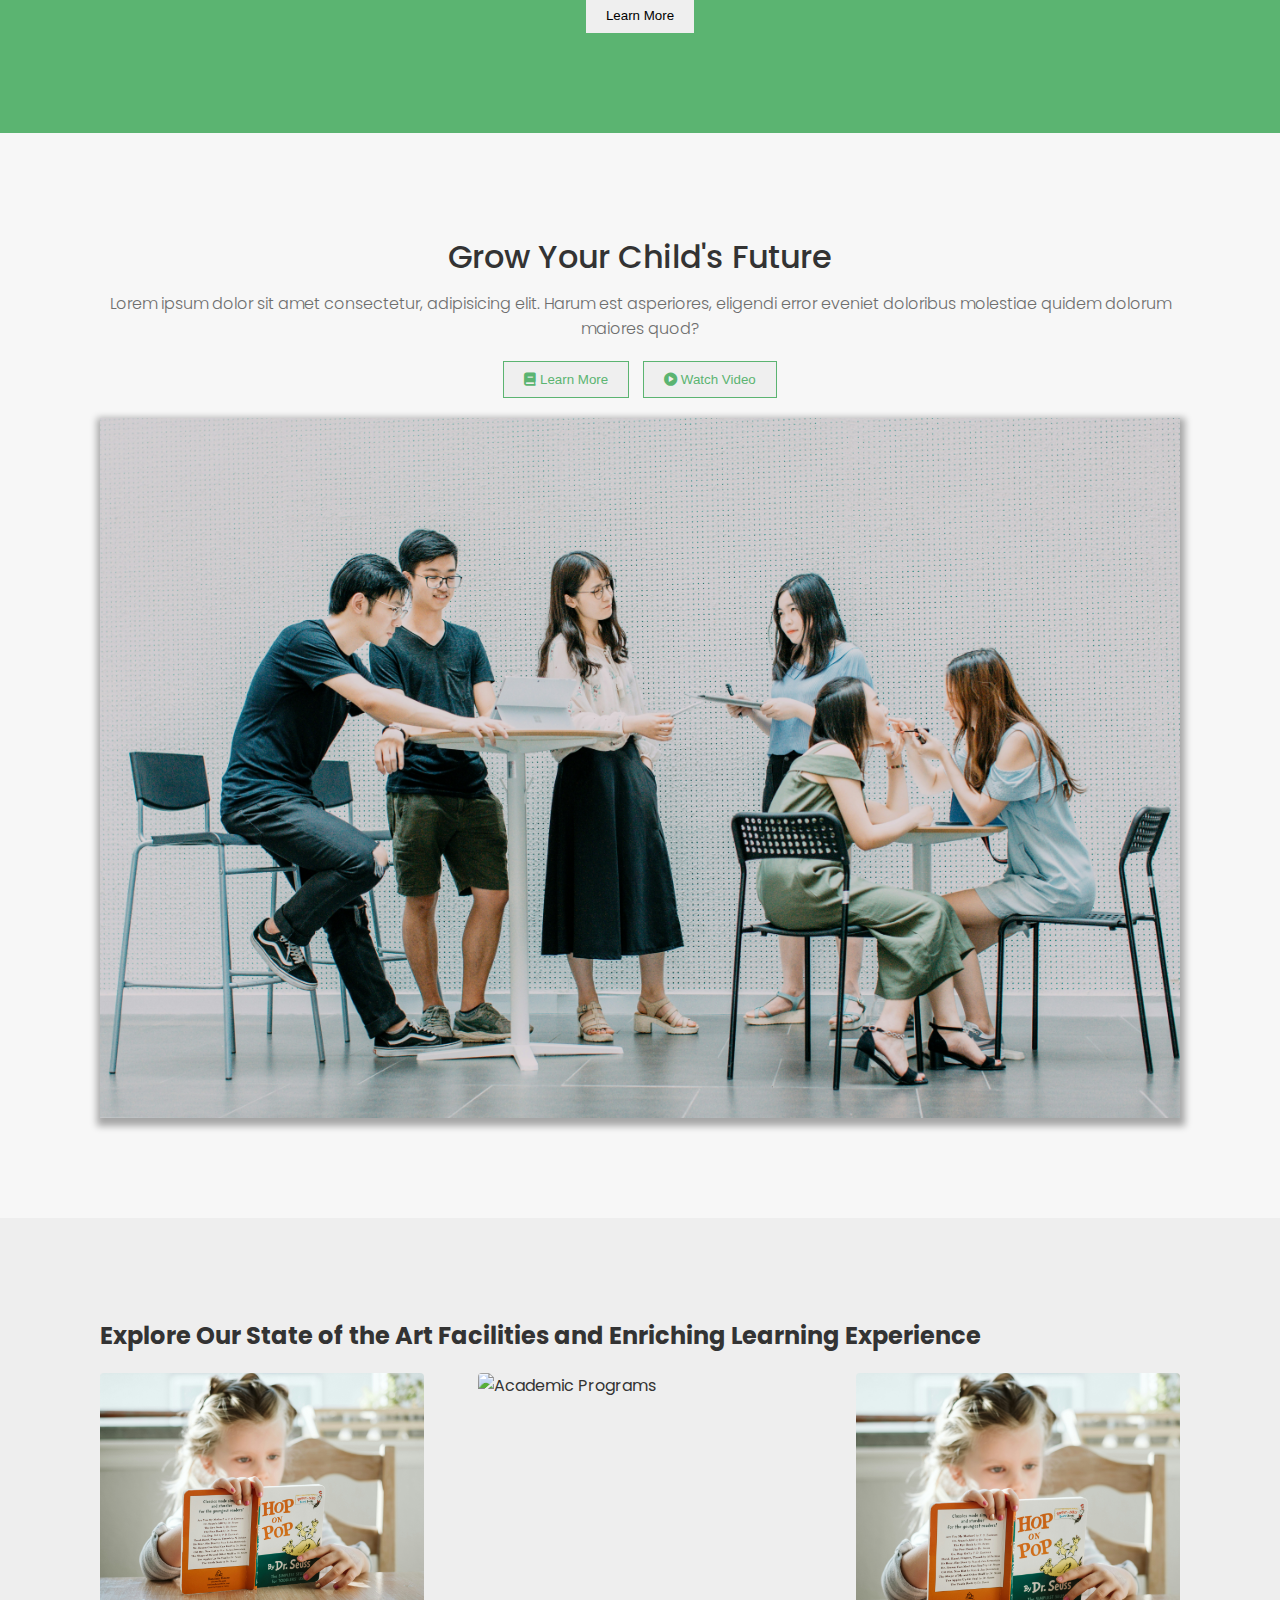
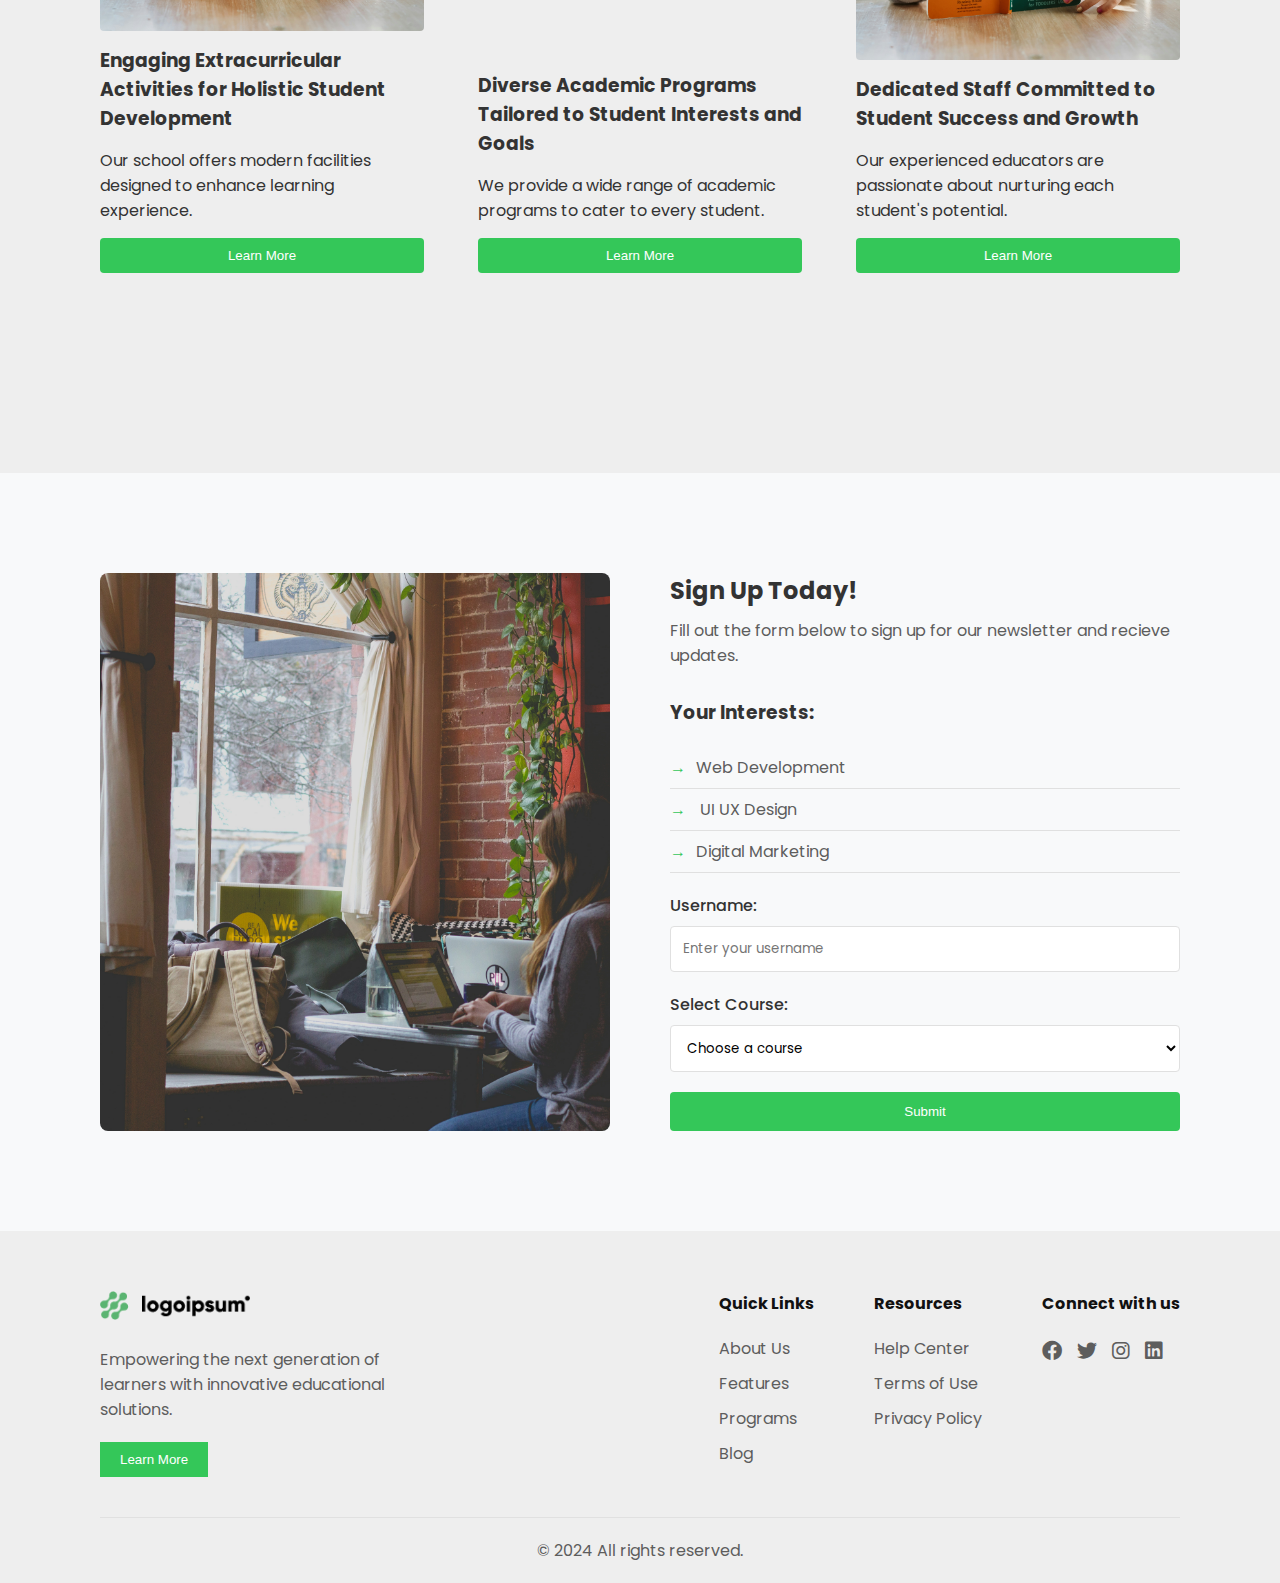
==== commit c173d028: "Nav & Footer" ====
--- a/3-Projects/app1/index.html
+++ b/3-Projects/app1/index.html
@@ -17,6 +17,20 @@
     />
   </head>
   <body>
+    <!-- 9. Exercise - Navigation and Footer -->
+    <nav class="nav">
+      <div class="nav__logo">
+        <img src="images/logo.png" alt="Logo" />
+      </div>
+      <div class="nav__links">
+        <a href="#home" class="nav__link">Home</a>
+        <a href="#about" class="nav__link">About Us</a>
+        <a href="#contact" class="nav__link">Contact Us</a>
+        <a href="#blog" class="nav__link">Blog</a>
+      </div>
+    </nav>
+
+
     <!-- 1. Selectors & Basic Properties - Hero Section -->
     <header class="hero">
       <h1 class="hero__title">EMPOWER YOUNG MINDS</h1>
@@ -179,5 +193,46 @@
             </form>
           </div>
         </section>
+
+    <!-- 9. Exercise - Navigation and Footer -->
+    <footer class="footer">
+      <div class="footer__content">
+        <div class="footer__logo">
+          <img src="images/logo.png" alt="Logo" />
+          <p>
+            Empowering the next generation of learners with innovative
+            educational solutions.
+          </p>
+          <button class="footer__button">Learn More</button>
+        </div>
+        <div class="footer__links">
+          <div class="footer__column">
+            <h4>Quick Links</h4>
+            <a href="#">About Us</a>
+            <a href="#">Features</a>
+            <a href="#">Programs</a>
+            <a href="#">Blog</a>
+          </div>
+          <div class="footer__column">
+            <h4>Resources</h4>
+            <a href="#">Help Center</a>
+            <a href="#">Terms of Use</a>
+            <a href="#">Privacy Policy</a>
+          </div>
+          <div class="footer__column">
+            <h4>Connect with us</h4>
+            <div class="footer__social">
+              <a href="#"><i class="fab fa-facebook"></i></a>
+              <a href="#"><i class="fab fa-twitter"></i></a>
+              <a href="#"><i class="fab fa-instagram"></i></a>
+              <a href="#"><i class="fab fa-linkedin"></i></a>
+            </div>
+          </div>
+        </div>
+      </div>
+      <div class="footer__bottom">
+        <p>&copy; 2024 All rights reserved.</p>
+      </div>
+    </footer>
   </body>
 </html>
--- a/3-Projects/app1/styles.css
+++ b/3-Projects/app1/styles.css
@@ -385,3 +385,104 @@
 /* ================================ */
 /* 9. Navbar and Footer Section */
 /* ================================ */
+.nav {
+    display: flex;
+    justify-content: space-between;
+    align-items: center;
+    padding: 10px 100px;
+}
+  
+.nav__links {
+    display: flex;
+    align-items: center;
+    gap: 30px;
+    text-decoration: none;
+}
+  
+.nav__link {
+    text-decoration: none;
+    color: #333333;
+}
+  
+.nav__link:hover {
+    color: #34c759;
+}
+  
+.footer {
+    background-color: #eeeeee;
+    padding: 60px 100px 20px;
+}
+  
+.footer__content {
+    display: flex;
+    justify-content: space-between;
+    margin-bottom: 40px;
+}
+  
+  .footer__logo {
+    flex-basis: 30%;
+}
+  
+  .footer__logo img {
+    max-width: 150px;
+    margin-bottom: 20px;
+}
+  
+.footer__logo p {
+    margin-bottom: 20px;
+    color: #5d5d5d;
+}
+  
+  .footer__links {
+    display: flex;
+    gap: 60px;
+  }
+  
+.footer__column h4 {
+    color: #121111;
+    margin-bottom: 20px;
+}
+  
+.footer__column a {
+    display: block;
+    color: #5d5d5d;
+    text-decoration: none;
+    margin-bottom: 10px;
+}
+  
+.footer__column a:hover {
+    color: #34c759;
+}
+  
+.footer__social {
+    display: flex;
+    gap: 15px;
+}
+  
+.footer__social a {
+    color: #5d5d5d;
+    font-size: 20px;
+}
+  
+.footer__social a:hover {
+    color: #34c759;
+}
+  
+.footer__bottom {
+    border-top: 1px solid #e0e0e0;
+    padding-top: 20px;
+    text-align: center;
+    color: #5d5d5d;
+}
+  
+.footer__button {
+    background-color: #34c759;
+    color: #ffffff;
+    padding: 10px 20px;
+    border: none;
+    cursor: pointer;
+}
+  
+.footer__button:hover {
+    background-color: #2db14e;
+}